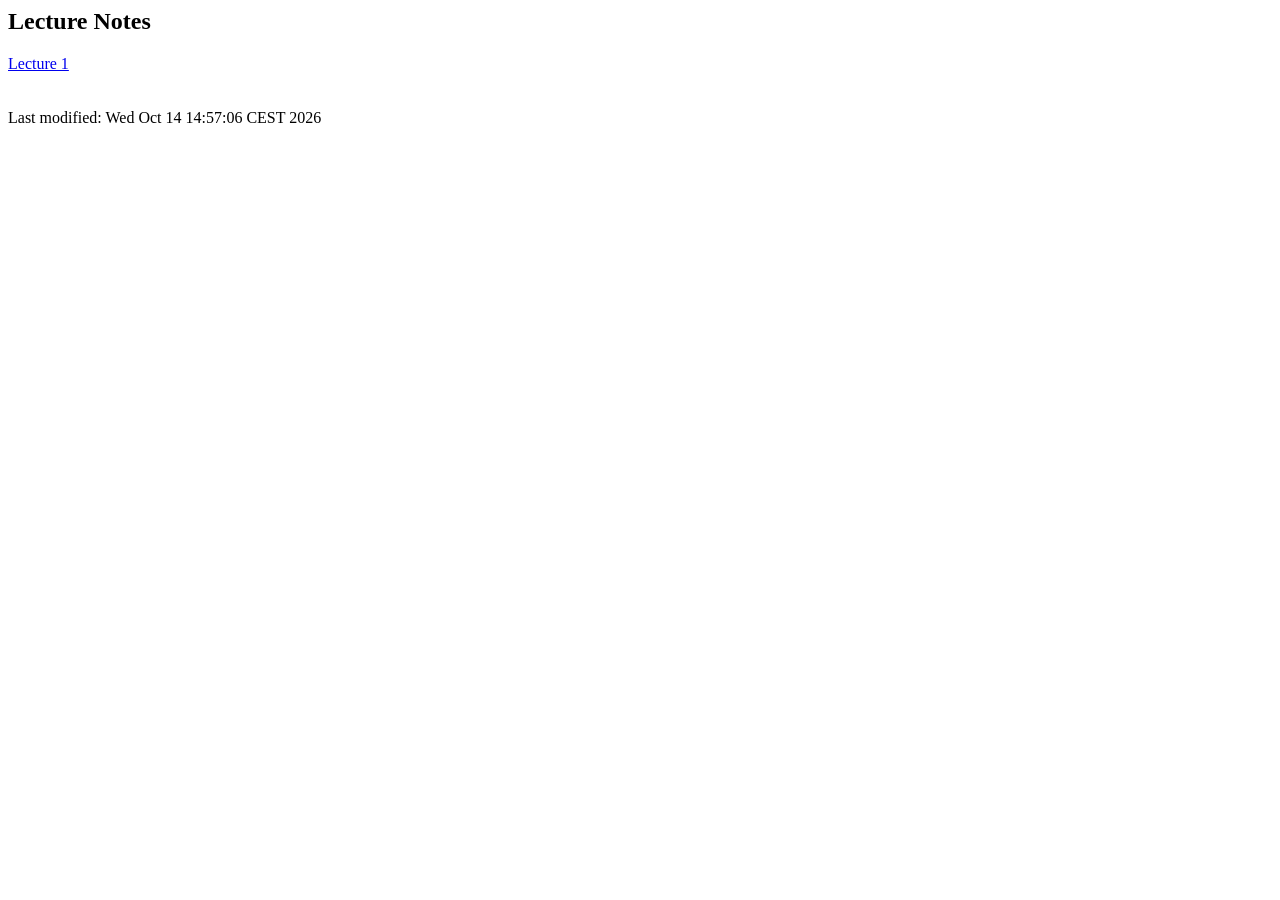
==== Classes/Group_actions_on_hyperbolic_spaces/index.html @ dcecbf79 "add hyperbolic course" ====
<!DOCTYPE HTML PUBLIC "-//IETF//DTD HTML//EN">
<html> <head>
<title></title>
</head>

<body>


<h2>Lecture Notes</h2>
<a href="./Lecture_1.pdf">Lecture 1</a>
<br>
<br>
<br>
<!-- hhmts start -->Last modified: Wed Oct 14 14:57:06 CEST 2026 <!-- hhmts end -->
</body> </html>
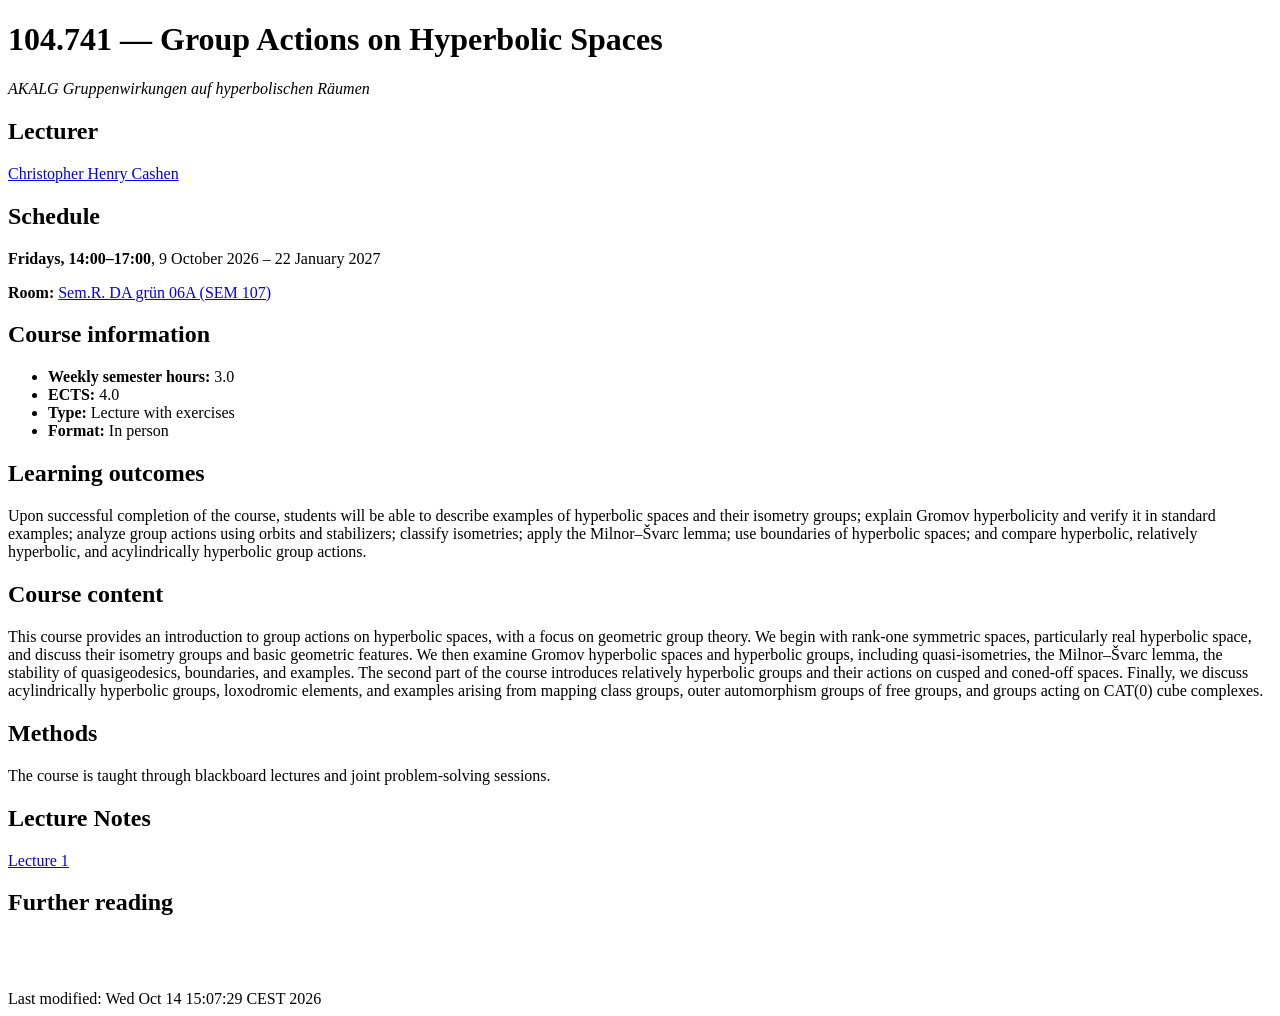
==== commit 3f351110: "Update index.html" ====
--- a/Classes/Group_actions_on_hyperbolic_spaces/index.html
+++ b/Classes/Group_actions_on_hyperbolic_spaces/index.html
@@ -1,15 +1,50 @@
-<!DOCTYPE HTML PUBLIC "-//IETF//DTD HTML//EN">
-<html> <head>
-<title></title>
+<!DOCTYPE html>
+<html lang="en">
+<head>
+  <meta charset="utf-8">
+  <meta name="viewport" content="width=device-width, initial-scale=1">
+  <title>104.741 — Group Actions on Hyperbolic Spaces</title>
 </head>
+<body>
+  <h1>104.741 — Group Actions on Hyperbolic Spaces</h1>
+  <p><em>AKALG Gruppenwirkungen auf hyperbolischen Räumen</em></p>
 
-<body>
+
+<h2>Lecturer</h2>
+  <p><a href="https://tiss.tuwien.ac.at/adressbuch/adressbuch/person/433219">Christopher Henry Cashen</a></p>
+
+  <h2>Schedule</h2>
+  <p><strong>Fridays, 14:00–17:00</strong>, 9 October 2026 – 22 January 2027</p>
+  <p><strong>Room:</strong> <a
+  href="https://tiss.tuwien.ac.at/events/roomSchedule.xhtml?roomCode=107&amp;initialDate=20261009">Sem.R. DA
+  grün 06A (SEM 107)</a></p>
+
+  <h2>Course information</h2>
+  <ul>
+    <li><strong>Weekly semester hours:</strong> 3.0</li>
+    <li><strong>ECTS:</strong> 4.0</li>
+    <li><strong>Type:</strong> Lecture with exercises</li>
+    <li><strong>Format:</strong> In person</li>
+  </ul>
+
+  <h2>Learning outcomes</h2>
+  <p>Upon successful completion of the course, students will be able to describe examples of hyperbolic spaces and their isometry groups; explain Gromov hyperbolicity and verify it in standard examples; analyze group actions using orbits and stabilizers; classify isometries; apply the Milnor–Švarc lemma; use boundaries of hyperbolic spaces; and compare hyperbolic, relatively hyperbolic, and acylindrically hyperbolic group actions.</p>
+
+  <h2>Course content</h2>
+  <p>This course provides an introduction to group actions on hyperbolic spaces, with a focus on geometric group theory. We begin with rank-one symmetric spaces, particularly real hyperbolic space, and discuss their isometry groups and basic geometric features. We then examine Gromov hyperbolic spaces and hyperbolic groups, including quasi-isometries, the Milnor–Švarc lemma, the stability of quasigeodesics, boundaries, and examples. The second part of the course introduces relatively hyperbolic groups and their actions on cusped and coned-off spaces. Finally, we discuss acylindrically hyperbolic groups, loxodromic elements, and examples arising from mapping class groups, outer automorphism groups of free groups, and groups acting on CAT(0) cube complexes.</p>
+
+  <h2>Methods</h2>
+  <p>The course is taught through blackboard lectures and joint problem-solving sessions.</p>
+
+  
 
 
 <h2>Lecture Notes</h2>
-<a href="./Lecture_1.pdf">Lecture 1</a>
+  <a href="./Lecture_1.pdf">Lecture 1</a>
+
+<h2>Further reading</h2>  
 <br>
 <br>
 <br>
-<!-- hhmts start -->Last modified: Wed Oct 14 14:57:06 CEST 2026 <!-- hhmts end -->
+<!-- hhmts start -->Last modified: Wed Oct 14 15:07:29 CEST 2026 <!-- hhmts end -->
 </body> </html>
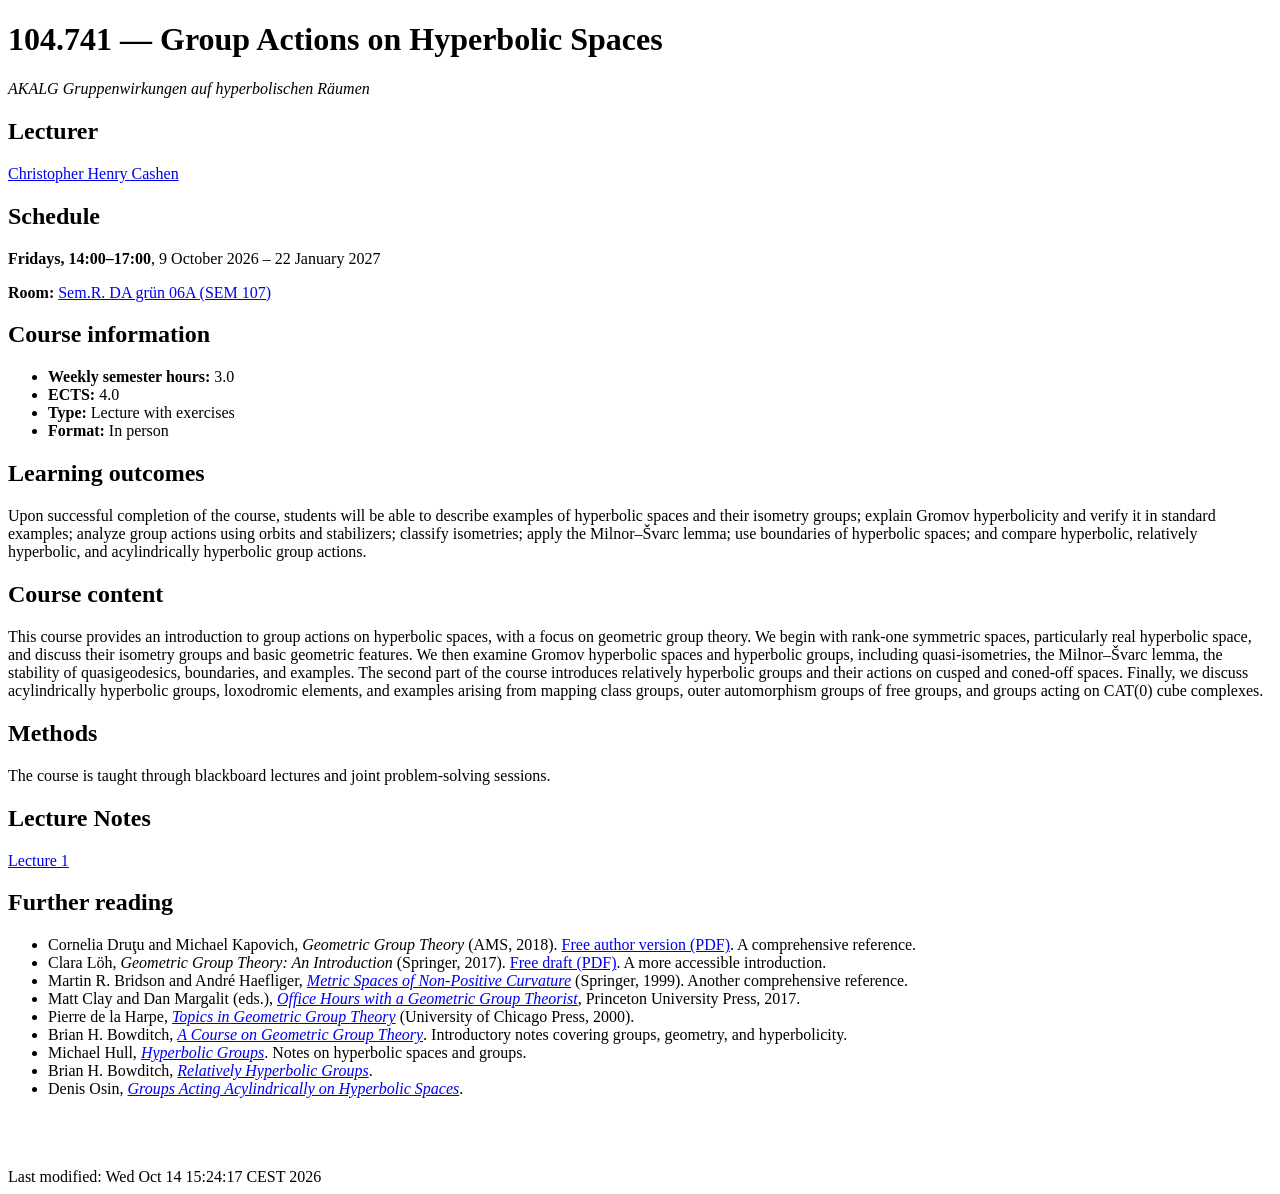
==== commit c46399d3: "Update index.html" ====
--- a/Classes/Group_actions_on_hyperbolic_spaces/index.html
+++ b/Classes/Group_actions_on_hyperbolic_spaces/index.html
@@ -42,9 +42,30 @@
 <h2>Lecture Notes</h2>
   <a href="./Lecture_1.pdf">Lecture 1</a>
 
-<h2>Further reading</h2>  
+  <h2>Further reading</h2>
+  <ul>
+    <li>Cornelia Druţu and Michael Kapovich, <em>Geometric Group
+    Theory</em> (AMS, 2018). <a
+    href="https://www.math.ucdavis.edu/~kapovich/EPR/ggt.pdf">Free
+    author version (PDF)</a>. A comprehensive reference.</li>
+     <li>Clara Löh, <em>Geometric Group Theory: An Introduction</em>
+  (Springer, 2017). <a
+  href="https://loeh.app.uni-regensburg.de/ggt_book/ggt_book_draft.pdf">Free
+  draft (PDF)</a>. A more accessible introduction.</li>
+    <li>Martin R. Bridson and André Haefliger, <em><a
+  href="https://link.springer.com/book/10.1007/978-3-662-12494-9">Metric Spaces of
+  Non-Positive Curvature</a></em> (Springer, 1999). Another comprehensive reference.</li>
+  <li>Matt Clay and Dan Margalit (eds.), <a href="https://www.jstor.org/stable/j.ctt1vwmg8g"><em>Office Hours with a Geometric Group Theorist</em></a>, Princeton University Press, 2017.</li>
+    <li>Pierre de la Harpe, <em><a href="https://press.uchicago.edu/ucp/books/book/chicago/T/bo3641370.html">Topics in Geometric Group Theory</a></em> (University of Chicago Press, 2000).</li>
+    <li>Brian H. Bowditch, <em><a href="https://bhbowditch.com/papers/bhb-ggtcourse.pdf">A Course on Geometric Group Theory</a></em>. Introductory notes covering groups, geometry, and hyperbolicity.</li>
+    <li>Michael Hull, <em><a
+  href="https://homepages.math.uic.edu/~mbhull/hyperbolic%20lecture%20notes.pdf">Hyperbolic
+  Groups</a></em>. Notes on hyperbolic spaces and groups.</li>
+    <li>Brian H. Bowditch, <em><a href="https://warwick.ac.uk/fac/sci/maths/people/staff/brian_bowditch/rhg.pdf">Relatively Hyperbolic Groups</a></em>. </li>
+    <li>Denis Osin, <em><a href="https://arxiv.org/abs/1712.00814">Groups Acting Acylindrically on Hyperbolic Spaces</a></em>.</li>
+  </ul>
 <br>
 <br>
 <br>
-<!-- hhmts start -->Last modified: Wed Oct 14 15:07:29 CEST 2026 <!-- hhmts end -->
+<!-- hhmts start -->Last modified: Wed Oct 14 15:24:17 CEST 2026 <!-- hhmts end -->
 </body> </html>
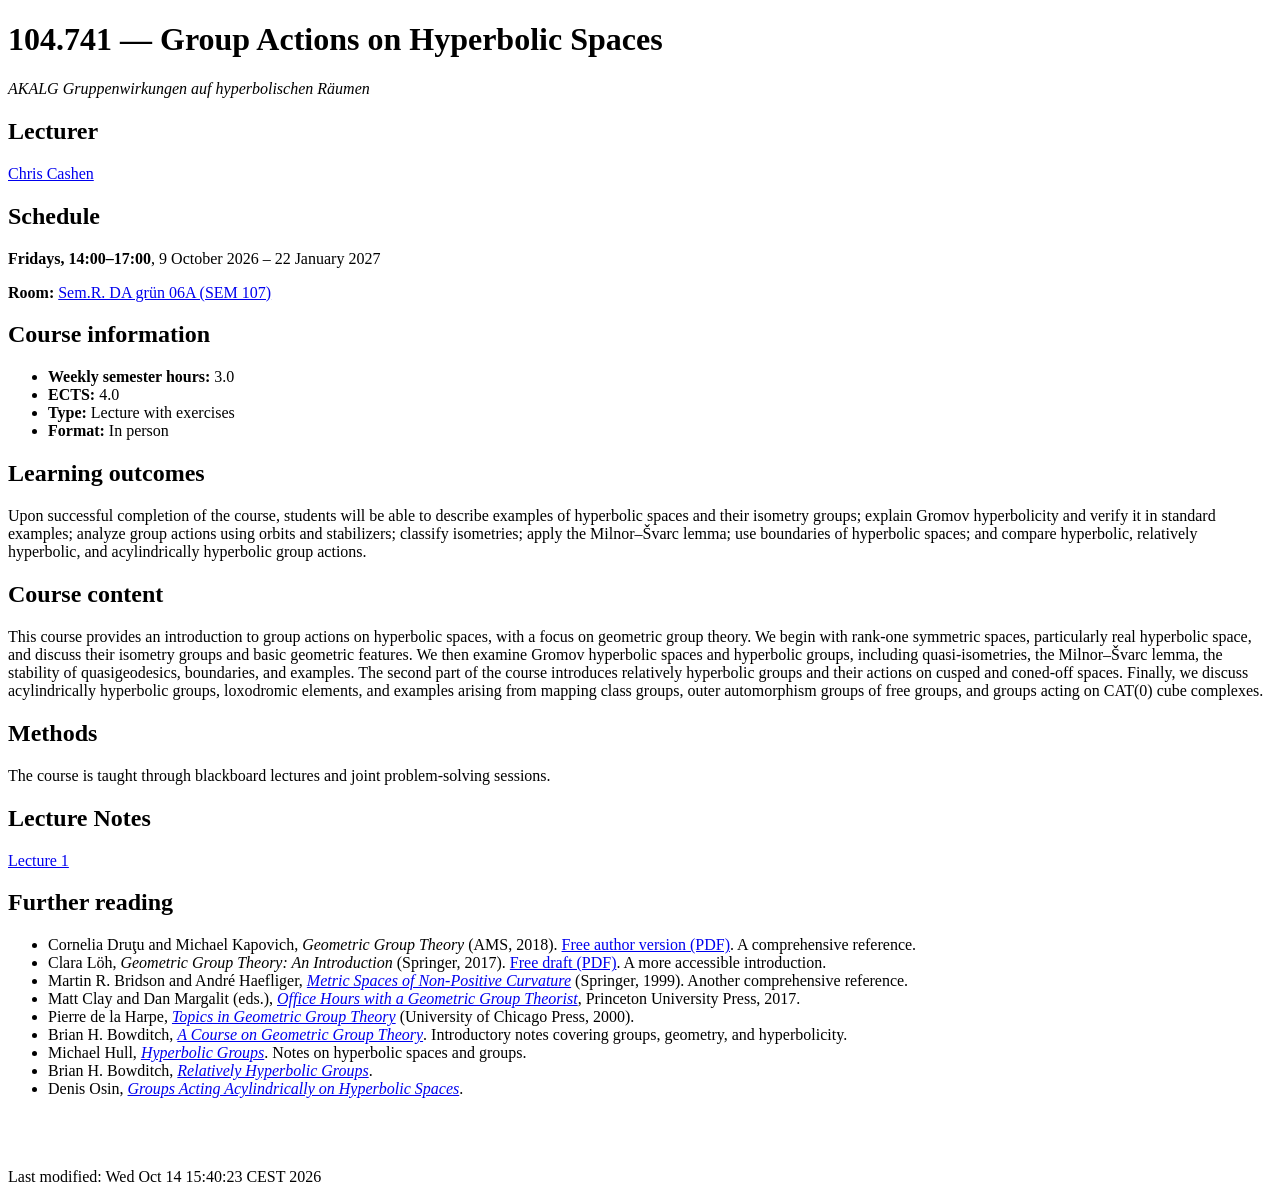
==== commit e1341120: "update" ====
--- a/Classes/Group_actions_on_hyperbolic_spaces/index.html
+++ b/Classes/Group_actions_on_hyperbolic_spaces/index.html
@@ -11,7 +11,7 @@
 
 
 <h2>Lecturer</h2>
-  <p><a href="https://tiss.tuwien.ac.at/adressbuch/adressbuch/person/433219">Christopher Henry Cashen</a></p>
+  <p><a href="https://cashenchris.github.io/">Chris Cashen</a></p>
 
   <h2>Schedule</h2>
   <p><strong>Fridays, 14:00–17:00</strong>, 9 October 2026 – 22 January 2027</p>
@@ -67,5 +67,5 @@
 <br>
 <br>
 <br>
-<!-- hhmts start -->Last modified: Wed Oct 14 15:24:17 CEST 2026 <!-- hhmts end -->
+<!-- hhmts start -->Last modified: Wed Oct 14 15:40:23 CEST 2026 <!-- hhmts end -->
 </body> </html>
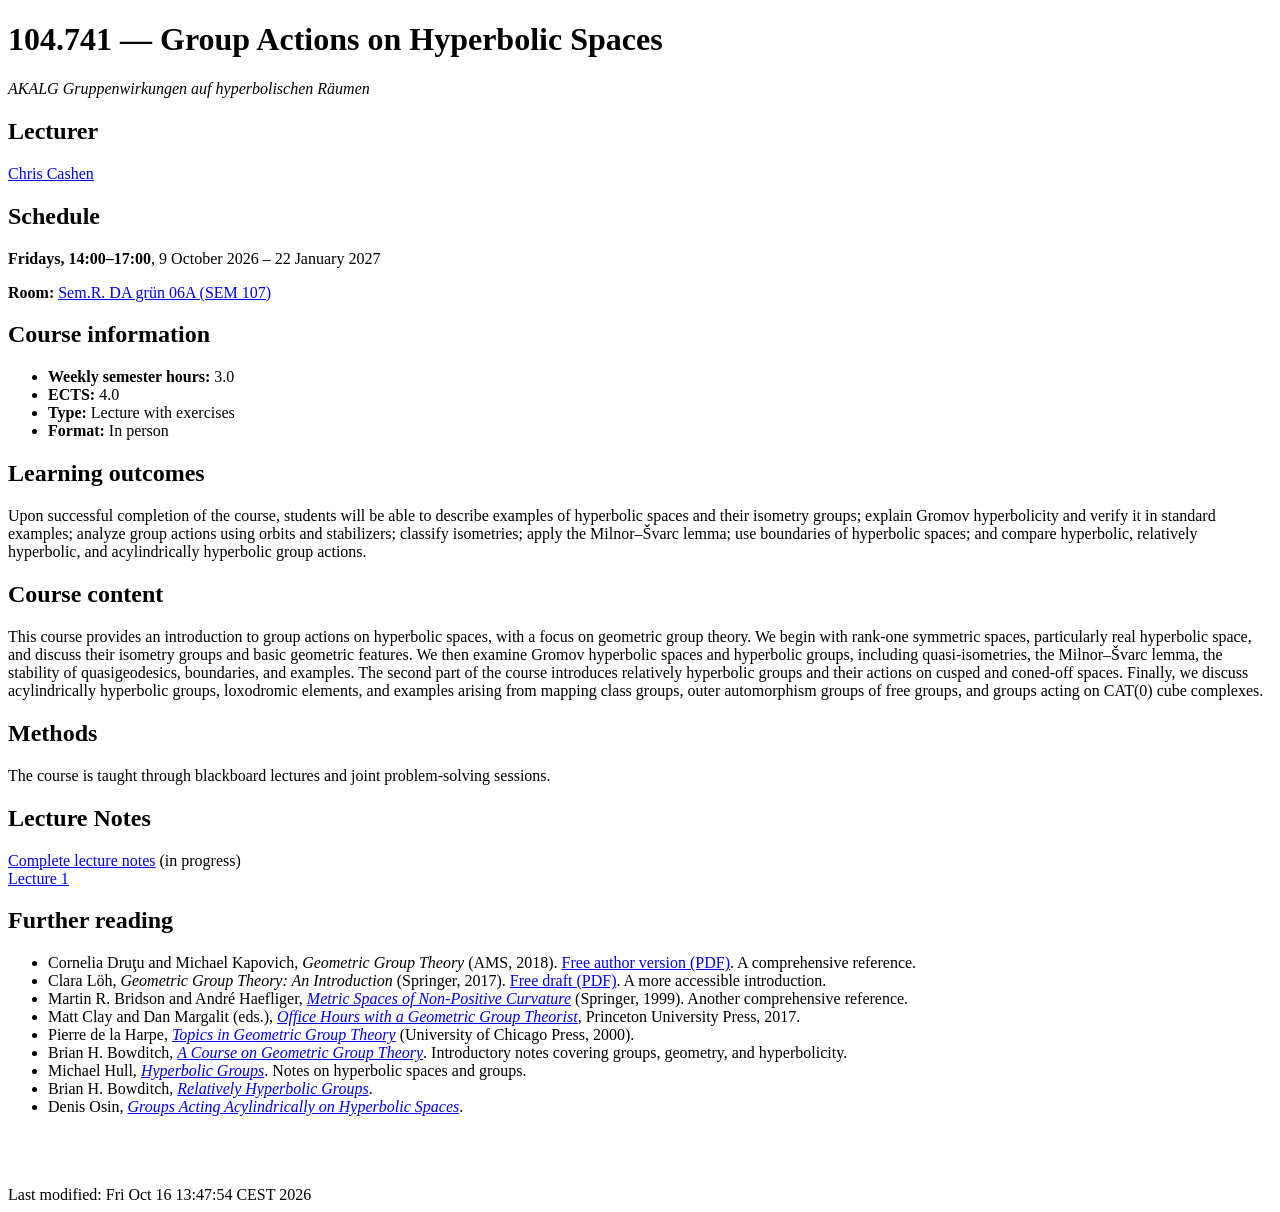
==== commit eabec2c1: "add lecture 2" ====
--- a/Classes/Group_actions_on_hyperbolic_spaces/index.html
+++ b/Classes/Group_actions_on_hyperbolic_spaces/index.html
@@ -39,7 +39,8 @@
   
 
 
-<h2>Lecture Notes</h2>
+  <h2>Lecture Notes</h2>
+  <a href="./Lecture_Notes.pdf">Complete lecture notes</a> (in progress)<br>
   <a href="./Lecture_1.pdf">Lecture 1</a>
 
   <h2>Further reading</h2>
@@ -67,5 +68,5 @@
 <br>
 <br>
 <br>
-<!-- hhmts start -->Last modified: Wed Oct 14 15:40:23 CEST 2026 <!-- hhmts end -->
+<!-- hhmts start -->Last modified: Fri Oct 16 13:47:54 CEST 2026 <!-- hhmts end -->
 </body> </html>
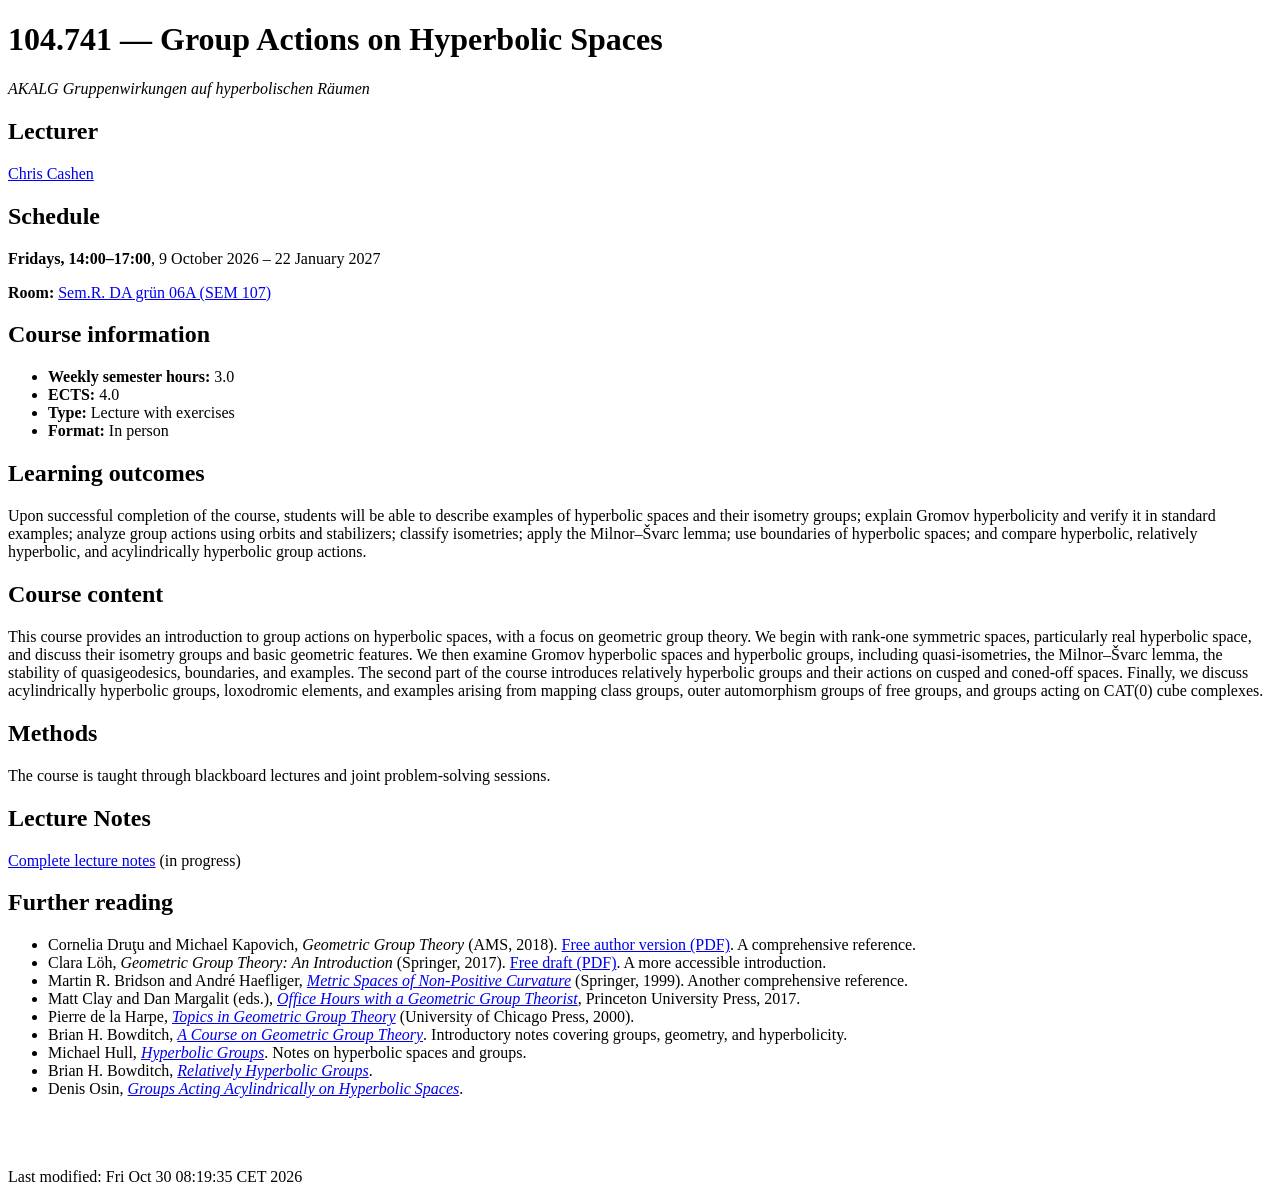
==== commit 0e736a48: "finish lecture 2" ====
--- a/Classes/Group_actions_on_hyperbolic_spaces/index.html
+++ b/Classes/Group_actions_on_hyperbolic_spaces/index.html
@@ -41,7 +41,7 @@
 
   <h2>Lecture Notes</h2>
   <a href="./Lecture_Notes.pdf">Complete lecture notes</a> (in progress)<br>
-  <a href="./Lecture_1.pdf">Lecture 1</a>
+
 
   <h2>Further reading</h2>
   <ul>
@@ -68,5 +68,5 @@
 <br>
 <br>
 <br>
-<!-- hhmts start -->Last modified: Fri Oct 16 13:47:54 CEST 2026 <!-- hhmts end -->
+<!-- hhmts start -->Last modified: Fri Oct 30 08:19:35 CET 2026 <!-- hhmts end -->
 </body> </html>
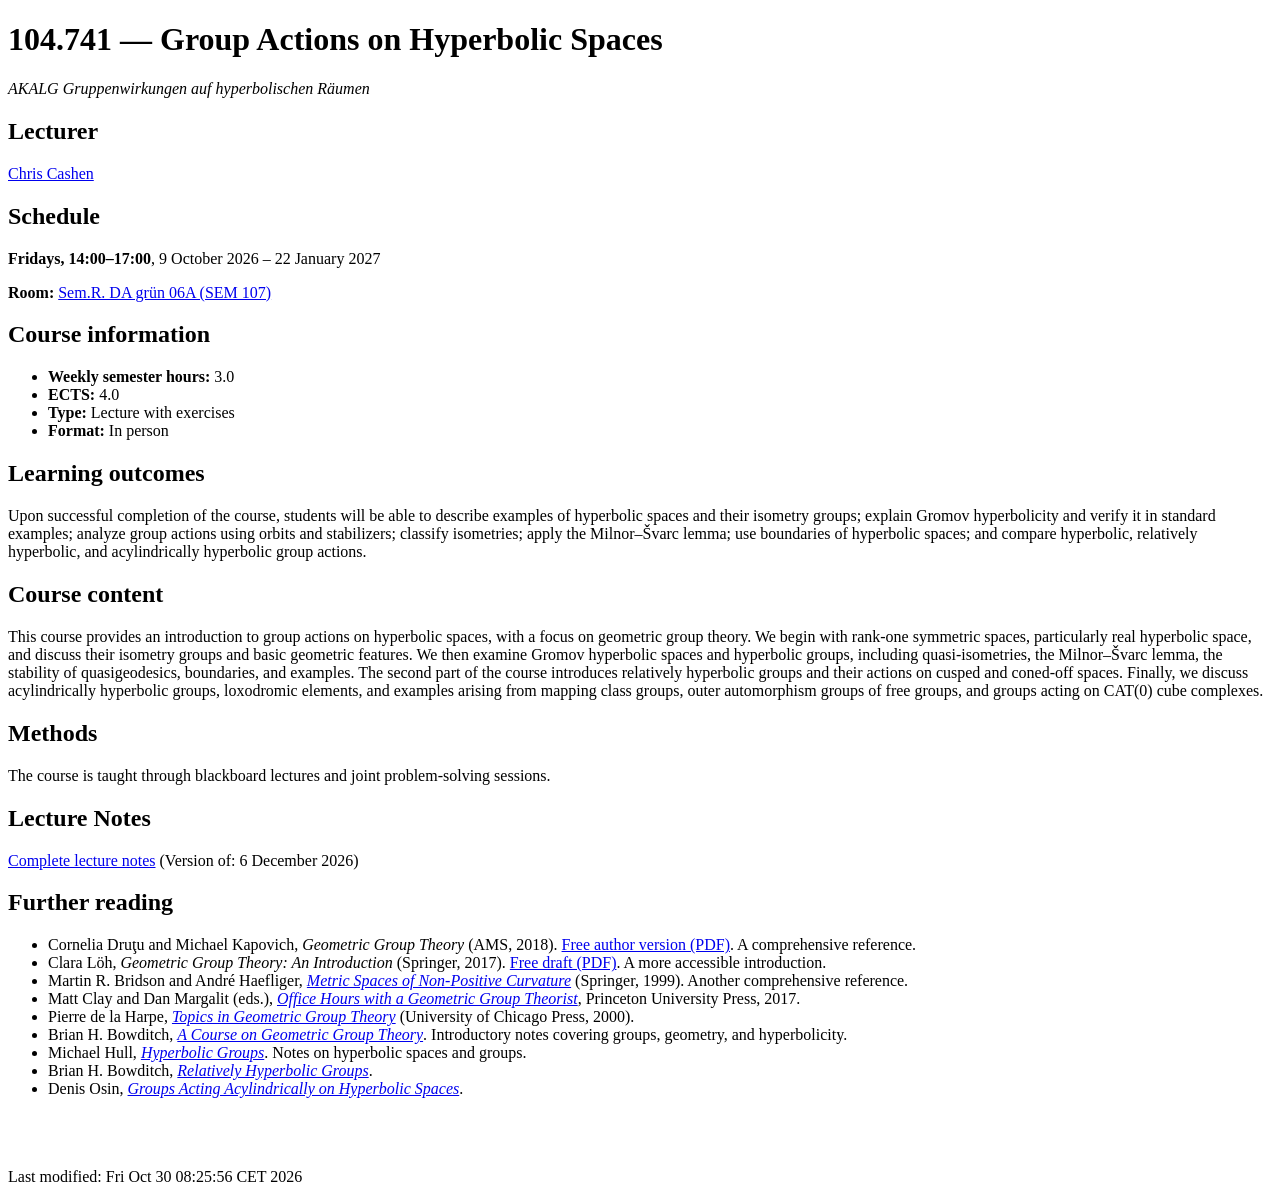
==== commit 649031b5: "Update index.html" ====
--- a/Classes/Group_actions_on_hyperbolic_spaces/index.html
+++ b/Classes/Group_actions_on_hyperbolic_spaces/index.html
@@ -39,8 +39,27 @@
   
 
 
-  <h2>Lecture Notes</h2>
-  <a href="./Lecture_Notes.pdf">Complete lecture notes</a> (in progress)<br>
+ <h2>Lecture Notes</h2>
+<a href="./Lecture_Notes.pdf">Complete lecture notes</a>
+(<span id="notes-date">in progress</span>)<br>
+
+<script>
+fetch("./Lecture_Notes.pdf", {method: "HEAD", cache: "no-store"})
+  .then(response => {
+    const modified = response.headers.get("Last-Modified");
+    if (modified) {
+      const date = new Date(modified);
+      document.getElementById("notes-date").textContent =
+        "Version of: " +
+        date.toLocaleDateString("en-GB", {
+          day: "numeric",
+          month: "long",
+          year: "numeric",
+          timeZone: "Europe/Vienna"
+        });
+    }
+  });
+</script>
 
 
   <h2>Further reading</h2>
@@ -68,5 +87,5 @@
 <br>
 <br>
 <br>
-<!-- hhmts start -->Last modified: Fri Oct 30 08:19:35 CET 2026 <!-- hhmts end -->
+<!-- hhmts start -->Last modified: Fri Oct 30 08:25:56 CET 2026 <!-- hhmts end -->
 </body> </html>
